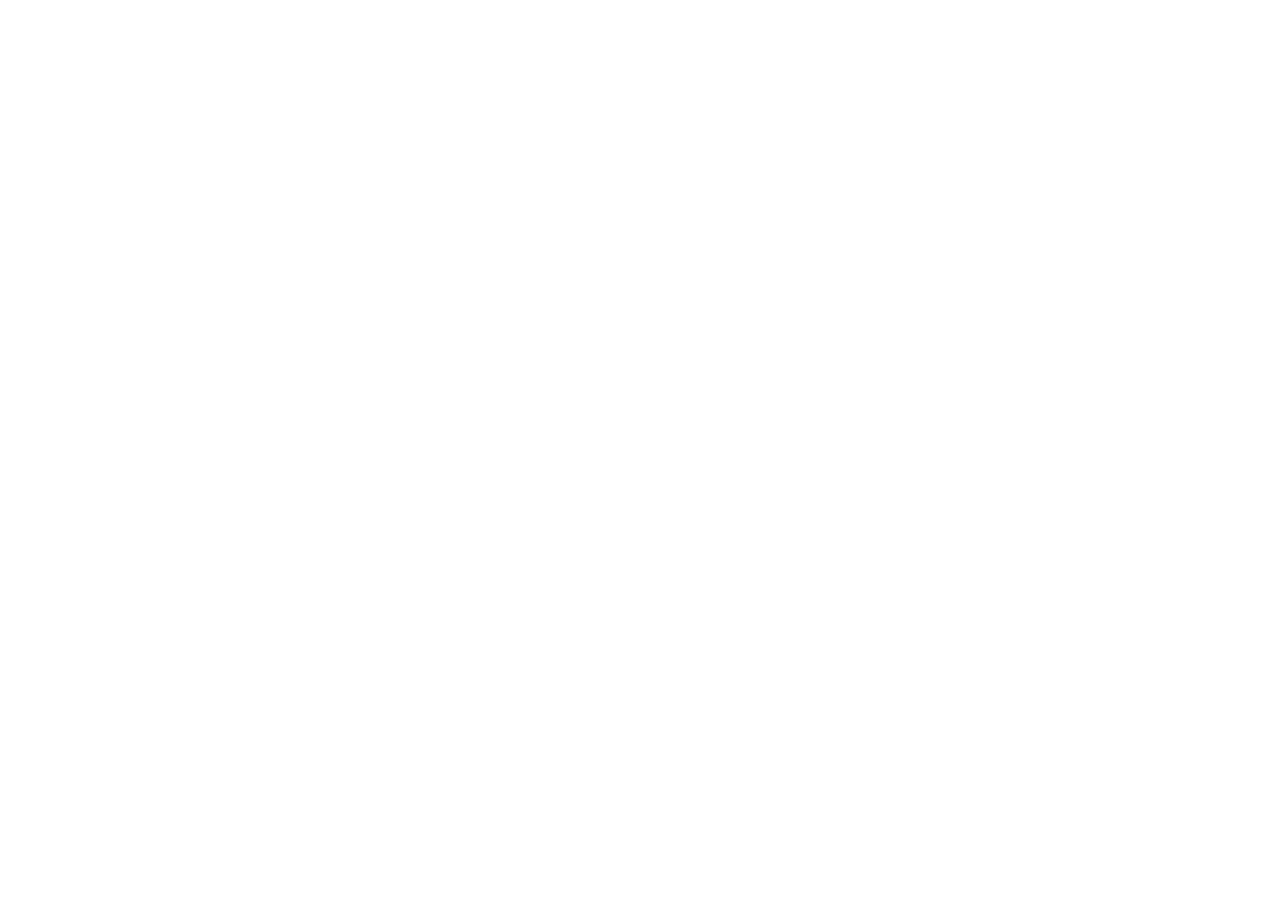
==== detail.html @ 213e9880 "a" ====
<!DOCTYPE html PUBLIC "-//W3C//DTD XHTML 1.0 Transitional//EN" "http://www.w3.org/TR/xhtml1/DTD/xhtml1-transitional.dtd">
<html xmlns="http://www.w3.org/1999/xhtml">
<head>
<meta http-equiv="Content-Type" content="text/html; charset=utf-8" />
<title>xxx公司</title>
<meta name="keywords" content="xxx公司" />
<meta name="description" content="xxx" />
<!-- <link rel="icon shortcuticon" type="image/png" href=""> -->
<link href="./css/css.css" rel="stylesheet" type="text/css" />
<script src="./js/jquery-1.8.3.min.js"></script>
<script src="./swiper.min.js"></script>
</head>
<body>
  <div class="head">
    <!-- header -->
    
    <!-- header -->
  </div>
  <script type="text/javascript">
    
  </script>
</body>
</html>
---- css/css.css ----
@charset "utf-8";
/* CSS Document */

body{ font-family:"Microsoft YaHei", Arial, sans-serif; font-size:14px; line-height:24px; color:#333; background:#fff; word-break:break-all;}
a{ text-decoration:none; color:#333;}
*{ list-style:none; margin:0; border:none; outline:none; padding:0;}
.fl{ float:left;}
.fr{ float:right;}
.ov{ overflow:hidden;}
img {width: 100%;}
.dis{ display:block !important;}
.dn{ display:none;}
.clear{ clear:both;}
div {box-sizing: border-box;}

.swiper-wrapper{ position:relative; width:100%; height:100%; z-index:1; display:-webkit-box; display:-moz-box; display:-ms-flexbox; display:-webkit-flex; display:flex; -webkit-transition-property:-webkit-transform; -moz-transition-property:-moz-transform; -o-transition-property:-o-transform; -ms-transition-property:-ms-transform; transition-property:transform; -webkit-box-sizing:content-box; -moz-box-sizing:content-box; box-sizing:content-box;}
.swiper-container-android .swiper-slide, .swiper-wrapper{ -webkit-transform:translate3d(0,0,0); -moz-transform:translate3d(0,0,0); -o-transform:translate(0,0); -ms-transform:translate3d(0,0,0); transform:translate3d(0,0,0);}
.swiper-slide{ display:-webkit-box; display:-ms-flexbox; display:-webkit-flex; display:flex; -webkit-box-pack:center; -ms-flex-pack:center; -webkit-justify-content:center; justify-content:center; -webkit-box-align:center; -ms-flex-align:center; -webkit-align-items:center; align-items:center; -webkit-flex-shrink:0; -ms-flex:0 0 auto; flex-shrink:0; width:100%; height:100%; position:relative;}
.swiper-slide a{width: 100%;display: block;}
.swiper-slide a img{width: 100%;}
.swiper-pagination{ -webkit-transition:.3s; -moz-transition:.3s; -o-transition:.3s; transition:.3s; -webkit-transform:translate3d(0,0,0); -ms-transform:translate3d(0,0,0); -o-transform:translate3d(0,0,0); transform:translate3d(0,0,0); z-index:10;}

/* 公共 */
.box { width: 100%; max-width: 1920px; min-width: 768px;background-color: #fff;padding: 0 0 0; box-sizing: border-box;}
.lwdth { width: calc(100% - 200px); }
.wdth { width: 200px;}

/* header */
.header {height: 80px; background-color: #fff;padding: 30px 20px 0; margin-bottom: 20px;}
.header > .header-l { width: 180px;}
.header > .header-l img{ width: 160px;}
.header > .header-r { width: calc(100% - 180px); height: 100%; border-bottom: 1px solid #ccc;}

/* banner */
.banner { width: calc(100% - 220px); margin-left: 200px;}

/* service */
.service { padding:0 20px 0 200px; margin-top: 20px;}
.service-t { font-size: 36px; font-weight: 600; border-bottom: 1px solid #ccc; padding: 10px 0 30px;}
.service-list {overflow: hidden;margin: 40px 0;position: relative;}
.service-list .service-img {width: 70%; display: inline-block;vertical-align: bottom;}
.service-list .title {width: 29%; display: inline-block; vertical-align: middle;vertical-align: bottom;}
.service-list .title span {display: block; font-weight: 600;font-size: 22px;}
.service-list .title a {font-size: 16px;color: #666;}
.service-list .title a:hover {color: red;text-decoration: underline;}
.service-list.service-left .title {text-align: right; margin-right: 1%;}
.service-list.service-left .service-img {text-align: right; width: 69%;}

/* footer */
.footer {width: calc(100% - 40px);margin: 0 auto; padding: 30px 0; border-top: 1px solid #000;}
.footer div{width: 180px;}

/* copy */
.copy {width: calc(100% - 40px);margin: 0 auto; padding: 30px 0 60px; border-top: 1px solid #000;}
.copy .fl {font-size: 15px;font-weight: 600;color: #333;}
.copy .fr {margin-left: 30px;}
.copy .fr span{display: block;line-height: 20px;}
.copy .fr span:nth-child(1){color: #666;}
.copy .fr span:nth-child(2){color: #333;font-weight: 600;font-size: 14px;}
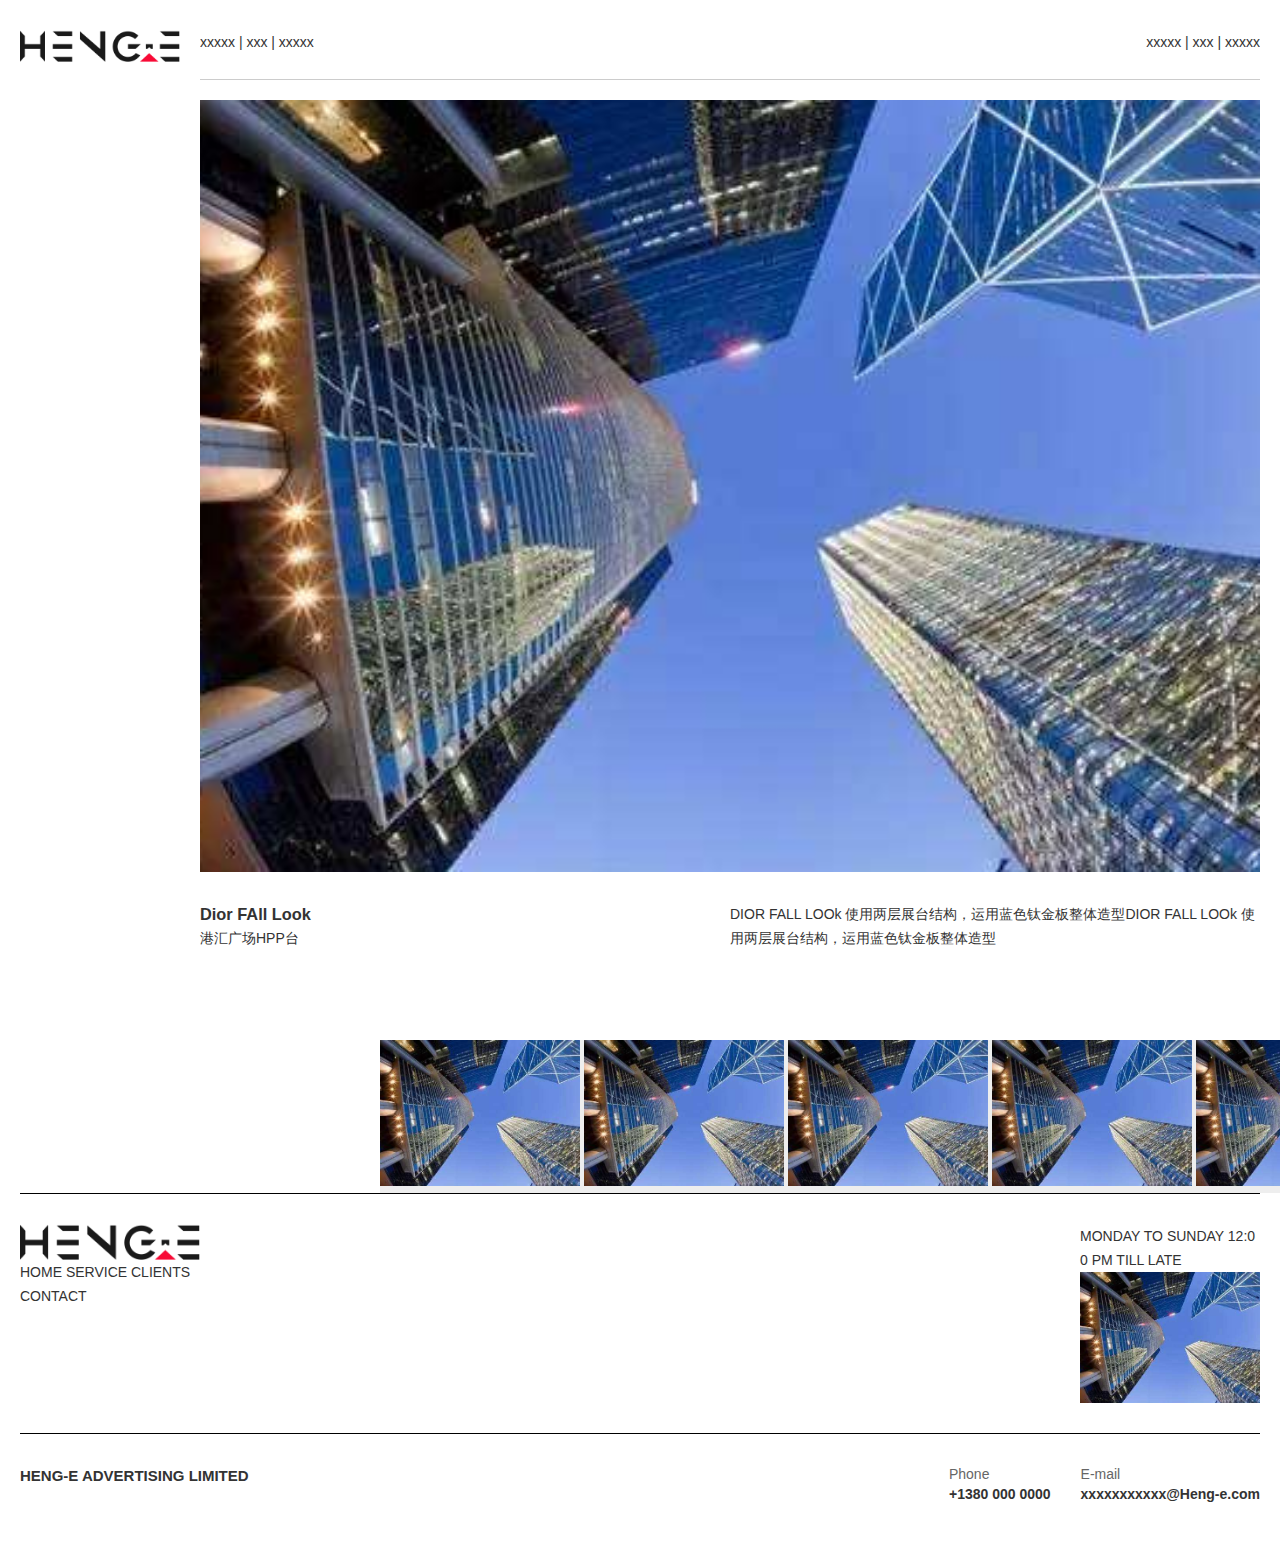
==== commit 4a77f331: "a" ====
--- a/detail.html
+++ b/detail.html
@@ -8,14 +8,92 @@
 <!-- <link rel="icon shortcuticon" type="image/png" href=""> -->
 <link href="./css/css.css" rel="stylesheet" type="text/css" />
 <script src="./js/jquery-1.8.3.min.js"></script>
-<script src="./swiper.min.js"></script>
+<script src="./js/swiper.min.js"></script>
 </head>
 <body>
-  <div class="head">
+  <div class="box">
+    <a id="home"></a>
     <!-- header -->
-    
+    <div class="header ov">
+      <div class="header-l fl">
+        <img src="./image/logo.png" alt="">
+      </div>
+      <div class="header-r fr ov">
+        <div class="fl">xxxxx | xxx | xxxxx</div>
+        <div class="fr">
+          <span></span>
+          <span></span>
+        </div>
+        <div class="fr">xxxxx | xxx | xxxxx</div>
+      </div>
+    </div>
     <!-- header -->
+    <div class="main-i">
+      <img src="./image/demo.png" />
+    </div>
+    <!-- detail -->
+    <div class="detail ov">
+      <div class="detail-l">
+        <h3>Dior FAll Look</h3>
+        <p>港汇广场HPP台</p>
+      </div>
+      <div class="detail-r">
+        DIOR FALL LOOk 使用两层展台结构，运用蓝色钛金板整体造型DIOR FALL LOOk 使用两层展台结构，运用蓝色钛金板整体造型
+      </div>
+    </div>
+    <!-- detail -->
+    <!-- detail-img -->
+    <div class="list-img">
+      <div class="img-operate fl"></div>
+      <div class="img-list fr">
+        <div>
+          <div><img src="./image/demo.png" /></div>
+          <div><img src="./image/demo.png" /></div>
+          <div><img src="./image/demo.png" /></div>
+          <div><img src="./image/demo.png" /></div>
+          <div><img src="./image/demo.png" /></div>
+        </div>
+      </div>
+    </div>
+    <!-- detail-img -->
+    <!-- footer -->
+    <div class="footer ov">
+      <div class="fl">
+        <img src="./image/logo.png" alt="">
+        <a href="#home">HOME</a>
+        <a href="#service">SERVICE</a>
+        <a href="#client">CLIENTS</a>
+        <a href="#contact">CONTACT</a>
+      </div>
+      <div class="fr">
+        <div>
+          <span>MONDAY</span>
+          <span>TO SUNDAY</span>
+          <span>12:00 PM</span>
+          <span>TILL LATE</span>
+        </div>
+        <div>
+          <img src="./image/demo.png" alt="">
+        </div>
+      </div>
+    </div>
+    <!-- footer -->
+    <a id="contact"></a>
+    <!-- footer -->
+    <div class="copy ov">
+      <div class="fl">HENG-E ADVERTISING LIMITED</div>
+      <div class="fr">
+        <span>E-mail</span>
+        <span>xxxxxxxxxxx@Heng-e.com</span>
+      </div>
+      <div class="fr">
+        <span>Phone</span>
+        <span>+1380 000 0000</span>
+      </div>
+    </div>
+    <!-- footer -->
   </div>
+  
   <script type="text/javascript">
     
   </script>
--- a/css/css.css
+++ b/css/css.css
@@ -56,4 +56,26 @@
 .copy .fr {margin-left: 30px;}
 .copy .fr span{display: block;line-height: 20px;}
 .copy .fr span:nth-child(1){color: #666;}
-.copy .fr span:nth-child(2){color: #333;font-weight: 600;font-size: 14px;}+.copy .fr span:nth-child(2){color: #333;font-weight: 600;font-size: 14px;}
+
+/* 主图 */
+.main-i {width: calc(100% - 180px);margin-left: 180px; padding: 0 20px 0}
+
+/* service-list */
+.date {width: calc(100% - 40px);margin: 0 auto; padding: 30px 0 60px 180px;}
+.date-t { font-size: 16px; font-weight: 600;margin-bottom: 20px; border-bottom: 1px solid #ccc; padding: 10px 0 10px;}
+.date-list {width: 60%;margin-left: 40%; display: flex;flex-wrap: wrap;justify-content: space-between;;}
+.date-list > div {width: 30%;margin-bottom: 20px}
+.date-list > div img {width: 100%;}
+
+/* detail */
+.detail {width: calc(100% - 40px);margin: 0 auto; padding: 30px 0 60px 180px;}
+.detail-l {width: 50%;float: left;}
+.detail-r {width: 50%;float: right;}
+
+/* list-img" */
+.list-img {width: calc(100% - 20px);margin: 0 0 0 20px; padding: 30px 0 60px 180px;}
+.img-list {width: calc(100% - 180px);background-color: #eee;overflow: scroll;}
+.img-list div {width: 2000px;}
+.img-list > div > div {width: 200px; display: inline-block;}
+.img-list > div > div:not(1) {margin-left: 2%;}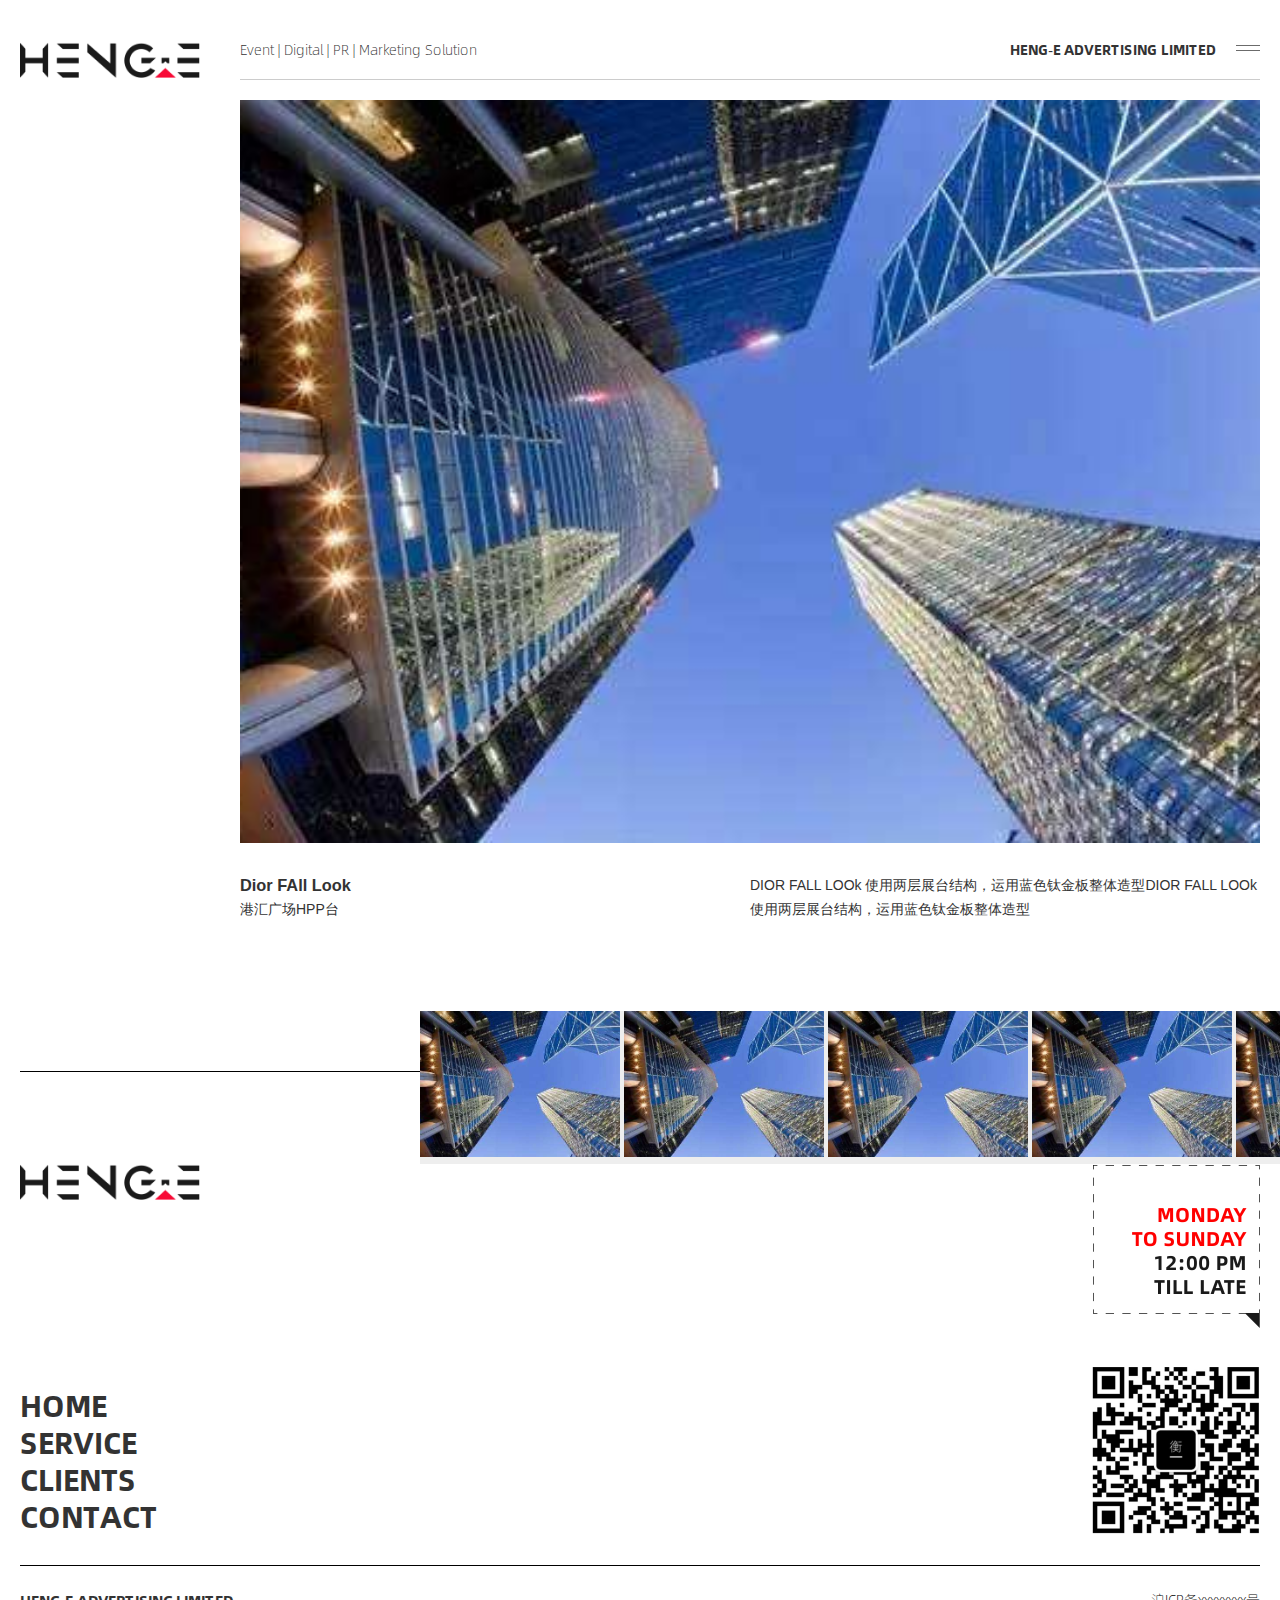
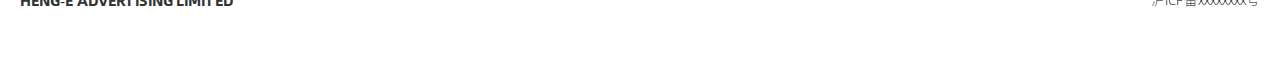
==== commit e1cd7257: "a" ====
--- a/detail.html
+++ b/detail.html
@@ -2,10 +2,11 @@
 <html xmlns="http://www.w3.org/1999/xhtml">
 <head>
 <meta http-equiv="Content-Type" content="text/html; charset=utf-8" />
-<title>xxx公司</title>
+<title>衡邑</title>
 <meta name="keywords" content="xxx公司" />
 <meta name="description" content="xxx" />
-<!-- <link rel="icon shortcuticon" type="image/png" href=""> -->
+<link rel="icon shortcuticon" type="image/png" href="./favicon.ico">
+<link href="./css/font.css" rel="stylesheet" type="text/css" />
 <link href="./css/css.css" rel="stylesheet" type="text/css" />
 <script src="./js/jquery-1.8.3.min.js"></script>
 <script src="./js/swiper.min.js"></script>
@@ -14,17 +15,17 @@
   <div class="box">
     <a id="home"></a>
     <!-- header -->
-    <div class="header ov">
+    <div class="header clear">
       <div class="header-l fl">
         <img src="./image/logo.png" alt="">
       </div>
       <div class="header-r fr ov">
-        <div class="fl">xxxxx | xxx | xxxxx</div>
-        <div class="fr">
+        <div class="fl">Event | Digital | PR | Marketing Solution</div>
+        <div class="fr line">
           <span></span>
           <span></span>
         </div>
-        <div class="fr">xxxxx | xxx | xxxxx</div>
+        <div class="fr">HENG-E ADVERTISING LIMITED</div>
       </div>
     </div>
     <!-- header -->
@@ -57,41 +58,33 @@
     </div>
     <!-- detail-img -->
     <!-- footer -->
-    <div class="footer ov">
-      <div class="fl">
-        <img src="./image/logo.png" alt="">
-        <a href="#home">HOME</a>
-        <a href="#service">SERVICE</a>
-        <a href="#client">CLIENTS</a>
-        <a href="#contact">CONTACT</a>
+    <div class="footer">
+      <div class="ov">
+        <div class="fl"><img src="./image/logo.png" alt=""></div>
+        <div class="fr"><img src="./image/time.png" alt=""></div>
       </div>
-      <div class="fr">
-        <div>
-          <span>MONDAY</span>
-          <span>TO SUNDAY</span>
-          <span>12:00 PM</span>
-          <span>TILL LATE</span>
+      <div class="ov">
+        <div class="fl">
+          <a href="#home">HOME</a>
+          <a href="#service">SERVICE</a>
+          <a href="#client">CLIENTS</a>
+          <a href="#contact">CONTACT</a>
         </div>
-        <div>
-          <img src="./image/demo.png" alt="">
+        <div class="fr">
+          <img src="./image/qrcode.png" alt="">
         </div>
       </div>
     </div>
     <!-- footer -->
     <a id="contact"></a>
-    <!-- footer -->
+    <!-- copy -->
     <div class="copy ov">
       <div class="fl">HENG-E ADVERTISING LIMITED</div>
       <div class="fr">
-        <span>E-mail</span>
-        <span>xxxxxxxxxxx@Heng-e.com</span>
-      </div>
-      <div class="fr">
-        <span>Phone</span>
-        <span>+1380 000 0000</span>
+        <a href="#">沪ICP备xxxxxxxx号</a>
       </div>
     </div>
-    <!-- footer -->
+    <!-- copy -->
   </div>
   
   <script type="text/javascript">
--- a/css/font.css
+++ b/css/font.css
@@ -0,0 +1,54 @@
+
+@font-face {
+  font-family: 'ali-Light';
+  font-display: swap;
+  src: url('../font/Light/webfont.eot'); /* IE9 */
+  src: url('../font/Light/webfont.eot?#iefix') format('embedded-opentype'), /* IE6-IE8 */
+  url('../font/Light/webfont.woff2') format('woff2'),
+  url('../font/Light/webfont.woff') format('woff'), /* chrome、firefox */
+  url('../font/Light/webfont.ttf') format('truetype'), /* chrome、firefox、opera、Safari, Android, iOS 4.2+*/
+  url('../font/Light/webfont.svg#webfont') format('svg'); /* iOS 4.1- */
+}
+
+@font-face {
+  font-family: 'ali-Heavy';
+  font-display: swap;
+  src: url('../font/Heavy/webfont.eot'); /* IE9 */
+  src: url('../font/Heavy/webfont.eot?#iefix') format('embedded-opentype'), /* IE6-IE8 */
+  url('../font/Heavy/webfont.woff2') format('woff2'),
+  url('../font/Heavy/webfont.woff') format('woff'), /* chrome、firefox */
+  url('../font/Heavy/webfont.ttf') format('truetype'), /* chrome、firefox、opera、Safari, Android, iOS 4.2+*/
+  url('../font/Heavy/webfont.svg#webfont') format('svg'); /* iOS 4.1- */
+}
+@font-face {
+  font-family: 'ali-Medium';
+  font-display: swap;
+  src: url('../font/Medium/webfont.eot'); /* IE9 */
+  src: url('../font/Medium/webfont.eot?#iefix') format('embedded-opentype'), /* IE6-IE8 */
+  url('../font/Medium/webfont.woff2') format('woff2'),
+  url('../font/Medium/webfont.woff') format('woff'), /* chrome、firefox */
+  url('../font/Medium/webfont.ttf') format('truetype'), /* chrome、firefox、opera、Safari, Android, iOS 4.2+*/
+  url('../font/Medium/webfont.svg#webfont') format('svg'); /* iOS 4.1- */
+}
+@font-face {
+  font-family: 'ali-Bold';
+  font-display: swap;
+  src: url('../font/Bold/webfont.eot'); /* IE9 */
+  src: url('../font/Bold/webfont.eot'); /* IE9 */
+  src: url('../font/Bold/webfont.eot?#iefix') format('embedded-opentype'), /* IE6-IE8 */
+  url('../font/Bold/webfont.woff2') format('woff2'),
+  url('../font/Bold/webfont.woff') format('woff'), /* chrome、firefox */
+  url('../font/Bold/webfont.ttf') format('truetype'), /* chrome、firefox、opera、Safari, Android, iOS 4.2+*/
+  url('../font/Bold/webfont.svg#webfont') format('svg'); /* iOS 4.1- */
+}
+@font-face {
+  font-family: 'ali-Regular';
+  font-display: swap;
+  src: url('../font/Regular/webfont.eot'); /* IE9 */
+  src: url('../font/Regular/webfont.eot?#iefix') format('embedded-opentype'), /* IE6-IE8 */
+  url('../font/Regular/webfont.woff2') format('woff2'),
+  url('../font/Regular/webfont.woff') format('woff'), /* chrome、firefox */
+  url('../font/Regular/webfont.ttf') format('truetype'), /* chrome、firefox、opera、Safari, Android, iOS 4.2+*/
+  url('../font/Regular/webfont.svg#webfont') format('svg'); /* iOS 4.1- */
+}
+
--- a/css/css.css
+++ b/css/css.css
@@ -12,6 +12,7 @@
 .dn{ display:none;}
 .clear{ clear:both;}
 div {box-sizing: border-box;}
+.mt38{margin-top: 38px !important;;}
 
 .swiper-wrapper{ position:relative; width:100%; height:100%; z-index:1; display:-webkit-box; display:-moz-box; display:-ms-flexbox; display:-webkit-flex; display:flex; -webkit-transition-property:-webkit-transform; -moz-transition-property:-moz-transform; -o-transition-property:-o-transform; -ms-transition-property:-ms-transform; transition-property:transform; -webkit-box-sizing:content-box; -moz-box-sizing:content-box; box-sizing:content-box;}
 .swiper-container-android .swiper-slide, .swiper-wrapper{ -webkit-transform:translate3d(0,0,0); -moz-transform:translate3d(0,0,0); -o-transform:translate(0,0); -ms-transform:translate3d(0,0,0); transform:translate3d(0,0,0);}
@@ -26,55 +27,64 @@
 .wdth { width: 200px;}
 
 /* header */
-.header {height: 80px; background-color: #fff;padding: 30px 20px 0; margin-bottom: 20px;}
-.header > .header-l { width: 180px;}
-.header > .header-l img{ width: 160px;}
-.header > .header-r { width: calc(100% - 180px); height: 100%; border-bottom: 1px solid #ccc;}
-
+.header {height: 80px; background-color: #fff;padding: 38px 20px 0; margin-bottom: 20px;}
+.header > .header-l { width: 220px;margin-top: 4px;}
+.header > .header-l img{ width: 180px;}
+.header > .header-r { width: calc(100% - 220px); height: 100%; border-bottom: 1px solid #ccc;}
+.header > .header-r .fl {font-family: 'ali-Light';}
+.header > .header-r .fr {font-family: 'ali-Bold';}
+.header > .header-r .line {margin-top: 7px;margin-left: 20px;}
+.header > .header-r .line span{display: block;width: 24px; height: 1px;background-color: #6B6B6B;margin-bottom: 4px;}
 /* banner */
-.banner { width: calc(100% - 220px); margin-left: 200px;}
+.banner { width: calc(100% - 260px); margin-left: 240px;margin-bottom: 40px;}
 
 /* service */
-.service { padding:0 20px 0 200px; margin-top: 20px;}
-.service-t { font-size: 36px; font-weight: 600; border-bottom: 1px solid #ccc; padding: 10px 0 30px;}
-.service-list {overflow: hidden;margin: 40px 0;position: relative;}
-.service-list .service-img {width: 70%; display: inline-block;vertical-align: bottom;}
-.service-list .title {width: 29%; display: inline-block; vertical-align: middle;vertical-align: bottom;}
-.service-list .title span {display: block; font-weight: 600;font-size: 22px;}
-.service-list .title a {font-size: 16px;color: #666;}
-.service-list .title a:hover {color: red;text-decoration: underline;}
+.service { padding:0 20px 0 240px; margin-top: 20px;}
+.service-t { font-size: 36px; font-family: 'ali-Bold';border-bottom: 1px solid #ccc; padding: 10px 0 30px;}
+.service-list {overflow: hidden;margin: 90px 0;position: relative;}
+.service-list .service-img {width: 66%; display: inline-block;vertical-align: bottom;}
+.service-list .title {width: 33%;padding-left: 5%; display:  inline-block; vertical-align: middle;vertical-align: bottom;}
+.service-list .title.pr5 {padding-right: 5%;}
+.service-list .title.mb20 {margin-bottom: 30px;padding-right: 5%;}
+.service-list .title span {display: block; font-family: 'ali-Bold';font-size: 22px;}
+.service-list .title a {font-size: 16px;font-family: 'ali-Regular';text-decoration: underline;color: #9D9E9D;}
+.service-list .title a:hover {color: #FF3308;font-family: 'ali-Bold';}
 .service-list.service-left .title {text-align: right; margin-right: 1%;}
-.service-list.service-left .service-img {text-align: right; width: 69%;}
+.service-list.service-left .service-img {text-align: right; width: 65%;}
 
 /* footer */
 .footer {width: calc(100% - 40px);margin: 0 auto; padding: 30px 0; border-top: 1px solid #000;}
-.footer div{width: 180px;}
+.footer > div{width: 100%;}
+.footer a{display: block;font-size: 30px;font-family: 'ali-Bold';height: 36px;line-height: 36px;margin-bottom: 1px;}
+.footer > div .fl a:first-child {margin-top: 20px;}
+.footer > div:first-child{margin-bottom: 39px;}
+.footer > div .fl{width: 180px;}
+.footer > div .fr{width: 168px;}
 
 /* copy */
-.copy {width: calc(100% - 40px);margin: 0 auto; padding: 30px 0 60px; border-top: 1px solid #000;}
-.copy .fl {font-size: 15px;font-weight: 600;color: #333;}
-.copy .fr {margin-left: 30px;}
+.copy {width: calc(100% - 40px);margin: 0 auto; padding: 22px 0 60px; border-top: 1px solid #000;}
+.copy .fl {font-size: 15px;font-family: 'ali-Bold';}
+.copy .fr {margin-left: 30px;text-align: right;font-family: 'ali-Light';}
 .copy .fr span{display: block;line-height: 20px;}
-.copy .fr span:nth-child(1){color: #666;}
-.copy .fr span:nth-child(2){color: #333;font-weight: 600;font-size: 14px;}
+.copy .fr a{color: #000;}
 
 /* 主图 */
-.main-i {width: calc(100% - 180px);margin-left: 180px; padding: 0 20px 0}
+.main-i {width: calc(100% - 220px);margin-left: 220px; padding: 0 20px 0}
 
 /* service-list */
-.date {width: calc(100% - 40px);margin: 0 auto; padding: 30px 0 60px 180px;}
+.date {width: calc(100% - 40px);margin: 0 auto; padding: 30px 0 60px 220px;}
 .date-t { font-size: 16px; font-weight: 600;margin-bottom: 20px; border-bottom: 1px solid #ccc; padding: 10px 0 10px;}
 .date-list {width: 60%;margin-left: 40%; display: flex;flex-wrap: wrap;justify-content: space-between;;}
 .date-list > div {width: 30%;margin-bottom: 20px}
 .date-list > div img {width: 100%;}
 
 /* detail */
-.detail {width: calc(100% - 40px);margin: 0 auto; padding: 30px 0 60px 180px;}
+.detail {width: calc(100% - 40px);margin: 0 auto; padding: 30px 0 60px 220px;}
 .detail-l {width: 50%;float: left;}
 .detail-r {width: 50%;float: right;}
 
 /* list-img" */
-.list-img {width: calc(100% - 20px);margin: 0 0 0 20px; padding: 30px 0 60px 180px;}
+.list-img {width: calc(100% - 20px);margin: 0 0 0 20px; padding: 30px 0 60px 220px;}
 .img-list {width: calc(100% - 180px);background-color: #eee;overflow: scroll;}
 .img-list div {width: 2000px;}
 .img-list > div > div {width: 200px; display: inline-block;}
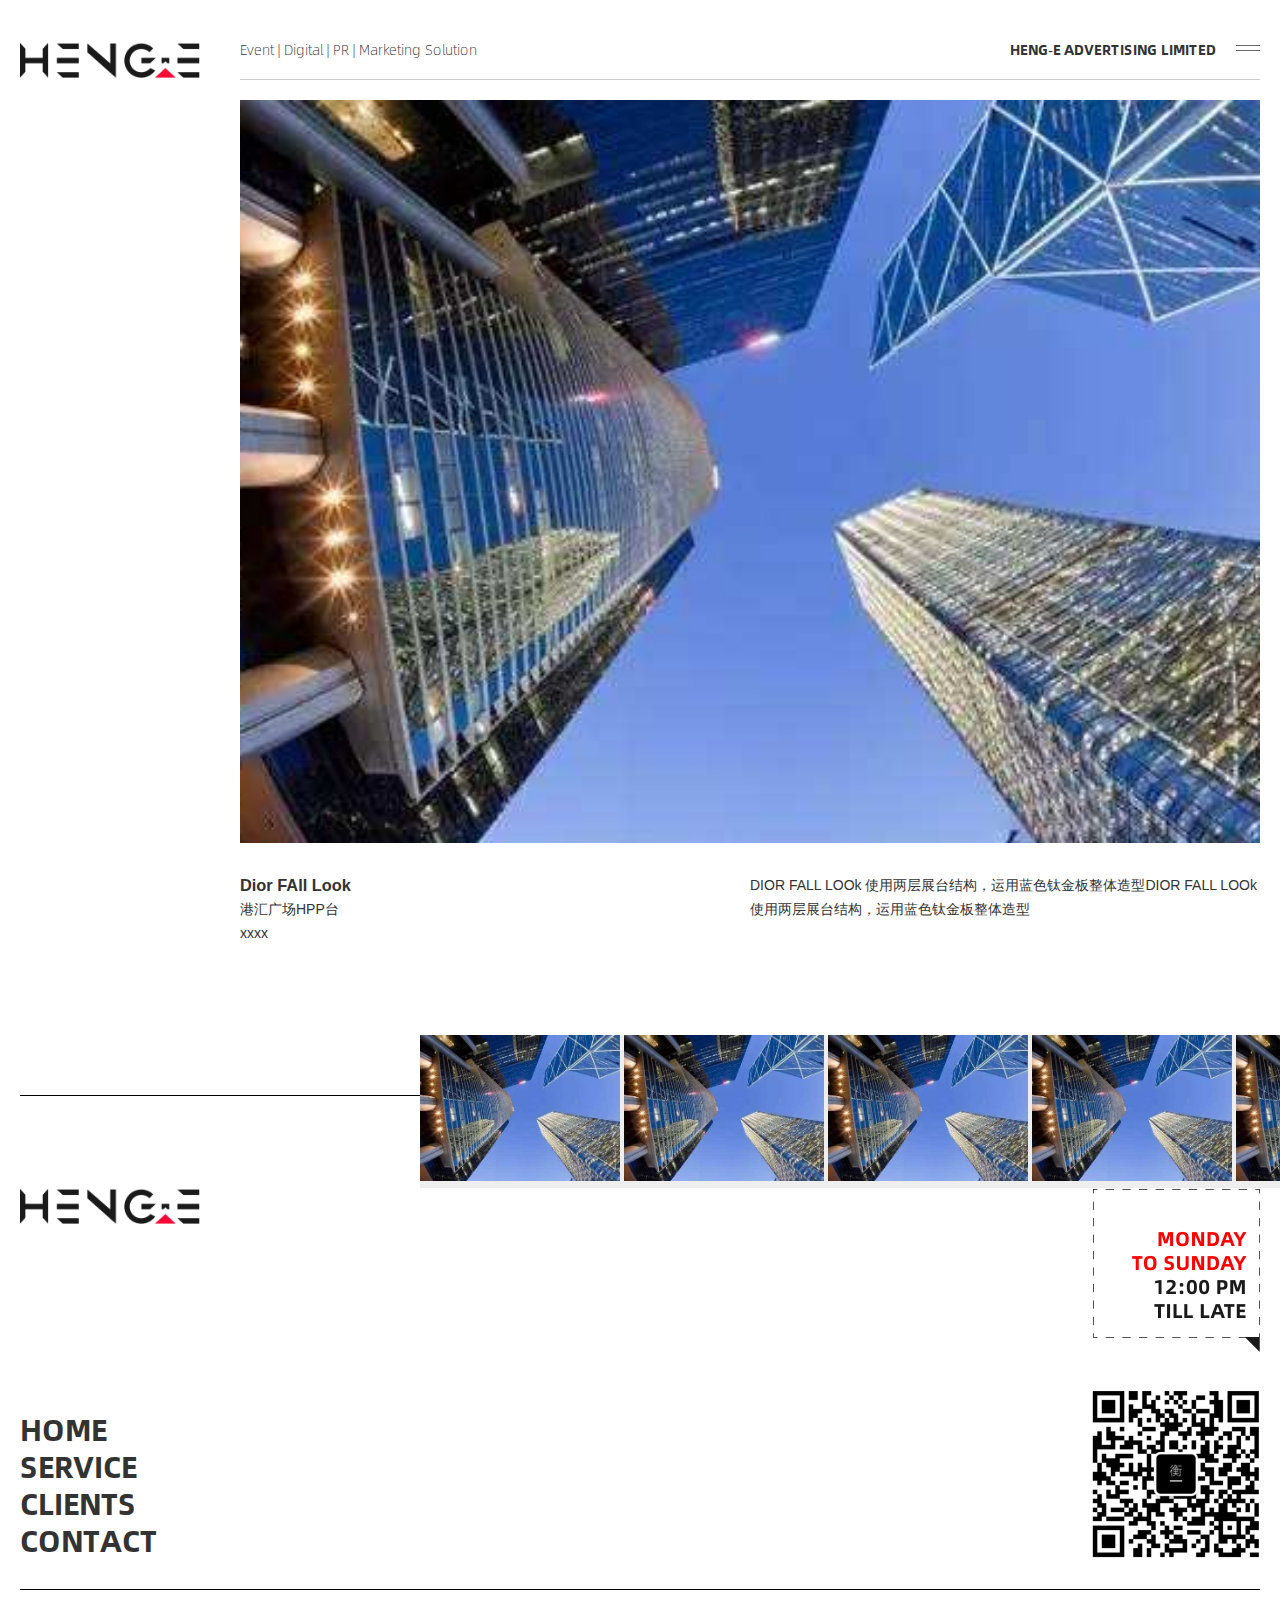
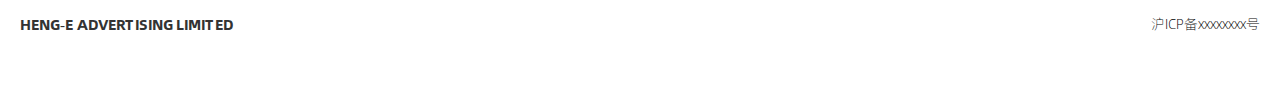
==== commit 017f9c10: "a" ====
--- a/detail.html
+++ b/detail.html
@@ -2,9 +2,9 @@
 <html xmlns="http://www.w3.org/1999/xhtml">
 <head>
 <meta http-equiv="Content-Type" content="text/html; charset=utf-8" />
-<title>衡邑</title>
-<meta name="keywords" content="xxx公司" />
-<meta name="description" content="xxx" />
+<title>上海衡邑市场营销有限公司</title>
+<meta name="keywords" content="上海衡邑市场营销有限公司" />
+<meta name="description" content="衡邑市场营销是一家专注于线下场景的服务公司，通过创意策划，各类设计以及创意构思，为高要求客户提供线下流量获取和转化的综合服务，具体包括快闪店，专卖店，各类交互性活动，装置等从创意构思，设计规划，落地执行，数据回流的闭环服务，帮助品牌提升品牌形象的同时，扩大自身私域流量池，获得更多发展机会。" />
 <link rel="icon shortcuticon" type="image/png" href="./favicon.ico">
 <link href="./css/font.css" rel="stylesheet" type="text/css" />
 <link href="./css/css.css" rel="stylesheet" type="text/css" />
@@ -37,6 +37,7 @@
       <div class="detail-l">
         <h3>Dior FAll Look</h3>
         <p>港汇广场HPP台</p>
+        <p>xxxx</p>
       </div>
       <div class="detail-r">
         DIOR FALL LOOk 使用两层展台结构，运用蓝色钛金板整体造型DIOR FALL LOOk 使用两层展台结构，运用蓝色钛金板整体造型
@@ -87,8 +88,6 @@
     <!-- copy -->
   </div>
   
-  <script type="text/javascript">
-    
-  </script>
+  <script src="./js/detail.js"></script>
 </body>
 </html>--- a/css/css.css
+++ b/css/css.css
@@ -20,7 +20,9 @@
 .swiper-slide a{width: 100%;display: block;}
 .swiper-slide a img{width: 100%;}
 .swiper-pagination{ -webkit-transition:.3s; -moz-transition:.3s; -o-transition:.3s; transition:.3s; -webkit-transform:translate3d(0,0,0); -ms-transform:translate3d(0,0,0); -o-transform:translate3d(0,0,0); transform:translate3d(0,0,0); z-index:10;}
-
+.swiper-pagination-bullet {width: 12px;display:inline-block;height: 12px;border:1px solid #6B6B6B;margin-left: 11px; border-radius: 50%; z-index: 999;}
+.swiper-pagination-bullet.swiper-pagination-bullet-active {background-color: #6B6B6B;}
+.swiper-pagination {width:200px; text-align:right;position: absolute;right: 13px;bottom: 6px;}
 /* 公共 */
 .box { width: 100%; max-width: 1920px; min-width: 768px;background-color: #fff;padding: 0 0 0; box-sizing: border-box;}
 .lwdth { width: calc(100% - 200px); }
@@ -36,7 +38,7 @@
 .header > .header-r .line {margin-top: 7px;margin-left: 20px;}
 .header > .header-r .line span{display: block;width: 24px; height: 1px;background-color: #6B6B6B;margin-bottom: 4px;}
 /* banner */
-.banner { width: calc(100% - 260px); margin-left: 240px;margin-bottom: 40px;}
+.banner { width: calc(100% - 260px); margin-left: 240px;margin-bottom: 40px;position: relative;}
 
 /* service */
 .service { padding:0 20px 0 240px; margin-top: 20px;}
@@ -73,11 +75,12 @@
 
 /* service-list */
 .date {width: calc(100% - 40px);margin: 0 auto; padding: 30px 0 60px 220px;}
-.date-t { font-size: 16px; font-weight: 600;margin-bottom: 20px; border-bottom: 1px solid #ccc; padding: 10px 0 10px;}
-.date-list {width: 60%;margin-left: 40%; display: flex;flex-wrap: wrap;justify-content: space-between;;}
-.date-list > div {width: 30%;margin-bottom: 20px}
+.date2 {padding: 20px 0 30px 220px;}
+.date-t { font-size: 16px;font-family: 'ali-Medium';color: #6B6B6B; font-weight: 600;margin-bottom: 20px; border-bottom: 1px solid #ccc; padding: 10px 0 10px;}
+.date-list {width: 60%;margin-left: 40%; }
+.date-list > div {width: 30%;margin-bottom: 20px;float: left;margin-left: 3.33%;}
 .date-list > div img {width: 100%;}
-
+.dataList{margin: 30px 0;}
 /* detail */
 .detail {width: calc(100% - 40px);margin: 0 auto; padding: 30px 0 60px 220px;}
 .detail-l {width: 50%;float: left;}
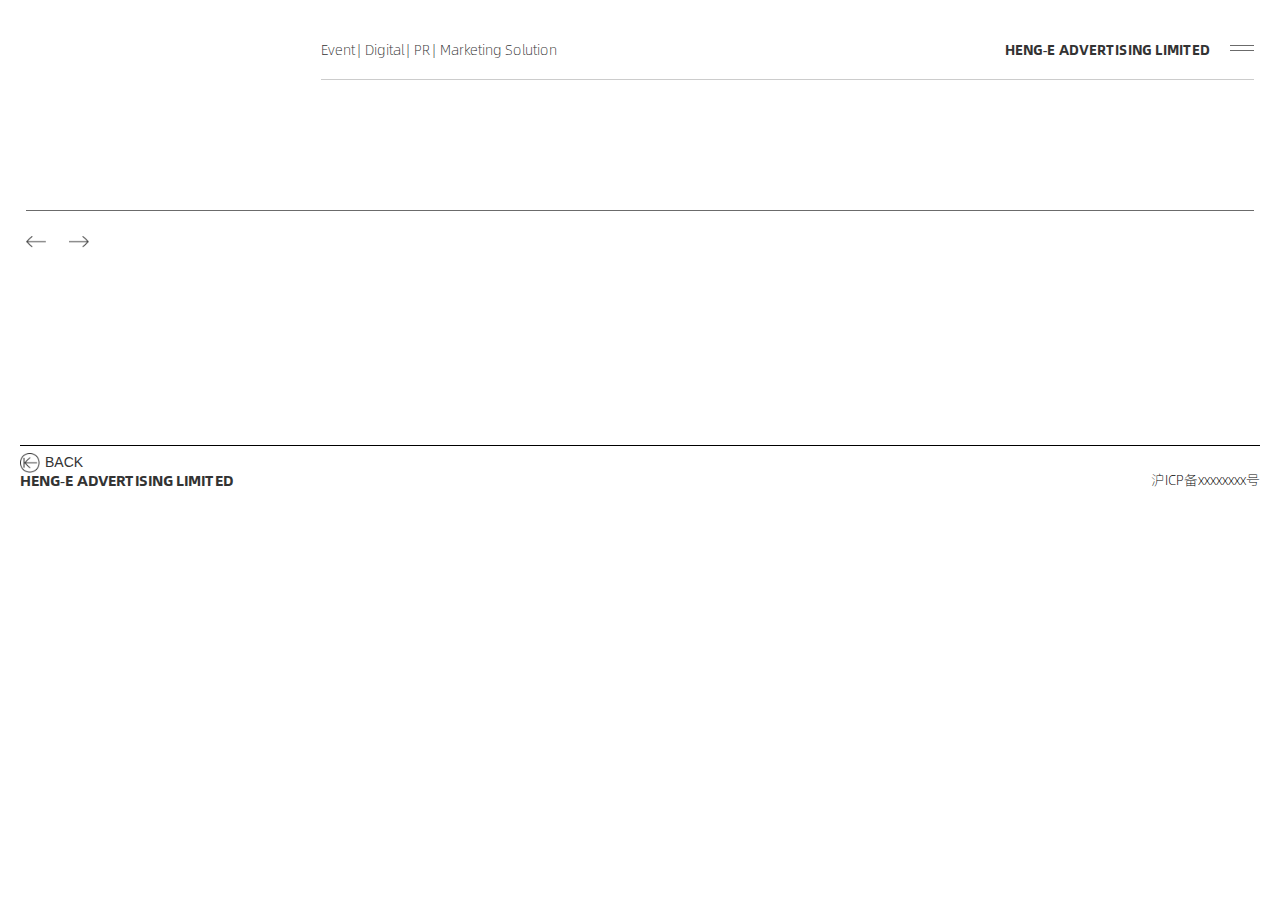
==== commit c31e945a: "a" ====
--- a/detail.html
+++ b/detail.html
@@ -10,6 +10,9 @@
 <link href="./css/css.css" rel="stylesheet" type="text/css" />
 <script src="./js/jquery-1.8.3.min.js"></script>
 <script src="./js/swiper.min.js"></script>
+<style>
+  
+</style>
 </head>
 <body>
   <div class="box">
@@ -28,55 +31,45 @@
         <div class="fr">HENG-E ADVERTISING LIMITED</div>
       </div>
     </div>
-    <!-- header -->
-    <div class="main-i">
-      <img src="./image/demo.png" />
-    </div>
-    <!-- detail -->
-    <div class="detail ov">
-      <div class="detail-l">
-        <h3>Dior FAll Look</h3>
-        <p>港汇广场HPP台</p>
-        <p>xxxx</p>
-      </div>
-      <div class="detail-r">
-        DIOR FALL LOOk 使用两层展台结构，运用蓝色钛金板整体造型DIOR FALL LOOk 使用两层展台结构，运用蓝色钛金板整体造型
+    <div class="lbox ov">
+      <div class="detail-date fl" id="detailDate"></div>
+      <!-- header -->
+      <div class="detail-main-i fr">
+        <img id="pcHeadImg" src="" />
       </div>
     </div>
-    <!-- detail -->
+    <div class="lbox">
+      <!-- detail -->
+      <div class="detail ov">
+        <div class="detail-l">
+          <h3 id="pcName1"></h3>
+          <p id="pcName2"></p>
+          <p id="pcName3"></p>
+        </div>
+        <div class="detail-r" id="pcDesc">
+        </div>
+      </div>
+      <!-- detail -->
+    </div>
+    <div class="detail-arrow">
+      <img onclick="changeLeft(1)" src="./image/arrow-l.png" />
+      <img onclick="changeLeft(-1)" src="./image/arrow-r.png" />
+    </div>
     <!-- detail-img -->
-    <div class="list-img">
-      <div class="img-operate fl"></div>
-      <div class="img-list fr">
-        <div>
-          <div><img src="./image/demo.png" /></div>
-          <div><img src="./image/demo.png" /></div>
-          <div><img src="./image/demo.png" /></div>
-          <div><img src="./image/demo.png" /></div>
-          <div><img src="./image/demo.png" /></div>
+    <div class="lbox">
+      <div class="img-box main-i" id="bw">
+        <div class="img-list-scroll" id="iw">
+          <div><img src="./image/demo.png" alt=""></div>
+          <div><img src="./image/demo.png" alt=""></div>
+          <div><img src="./image/demo.png" alt=""></div>
+          <div><img src="./image/demo.png" alt=""></div>
+          <div><img src="./image/demo.png" alt=""></div>
+          <div><img src="./image/demo.png" alt=""></div>
+          <div><img src="./image/demo.png" alt=""></div>
         </div>
       </div>
     </div>
     <!-- detail-img -->
-    <!-- footer -->
-    <div class="footer">
-      <div class="ov">
-        <div class="fl"><img src="./image/logo.png" alt=""></div>
-        <div class="fr"><img src="./image/time.png" alt=""></div>
-      </div>
-      <div class="ov">
-        <div class="fl">
-          <a href="#home">HOME</a>
-          <a href="#service">SERVICE</a>
-          <a href="#client">CLIENTS</a>
-          <a href="#contact">CONTACT</a>
-        </div>
-        <div class="fr">
-          <img src="./image/qrcode.png" alt="">
-        </div>
-      </div>
-    </div>
-    <!-- footer -->
     <a id="contact"></a>
     <!-- copy -->
     <div class="copy ov">
@@ -86,6 +79,7 @@
       </div>
     </div>
     <!-- copy -->
+    <div class="fixed-back" onclick="history.go(-1)"><img src="./image/back.png" alt="">BACK</div>
   </div>
   
   <script src="./js/detail.js"></script>
--- a/css/css.css
+++ b/css/css.css
@@ -27,21 +27,22 @@
 .box { width: 100%; max-width: 1920px; min-width: 768px;background-color: #fff;padding: 0 0 0; box-sizing: border-box;}
 .lwdth { width: calc(100% - 200px); }
 .wdth { width: 200px;}
+.lbox {padding: 0 2% 0;}
 
 /* header */
-.header {height: 80px; background-color: #fff;padding: 38px 20px 0; margin-bottom: 20px;}
-.header > .header-l { width: 220px;margin-top: 4px;}
+.header {height: 80px; background-color: #fff;padding: 38px 2% 0; margin-bottom: 20px;}
+.header > .header-l { width: 24%;margin-top: 4px;}
 .header > .header-l img{ width: 180px;}
-.header > .header-r { width: calc(100% - 220px); height: 100%; border-bottom: 1px solid #ccc;}
+.header > .header-r { width: calc(100% - 24%); height: 100%; border-bottom: 1px solid #ccc;}
 .header > .header-r .fl {font-family: 'ali-Light';}
 .header > .header-r .fr {font-family: 'ali-Bold';}
 .header > .header-r .line {margin-top: 7px;margin-left: 20px;}
 .header > .header-r .line span{display: block;width: 24px; height: 1px;background-color: #6B6B6B;margin-bottom: 4px;}
 /* banner */
-.banner { width: calc(100% - 260px); margin-left: 240px;margin-bottom: 40px;position: relative;}
+.banner { width: calc(100% - 24%); margin-left: 24%;margin-bottom: 40px;position: relative;}
 
 /* service */
-.service { padding:0 20px 0 240px; margin-top: 20px;}
+.service { padding:0 0 0 24%; margin-top: 20px;}
 .service-t { font-size: 36px; font-family: 'ali-Bold';border-bottom: 1px solid #ccc; padding: 10px 0 30px;}
 .service-list {overflow: hidden;margin: 90px 0;position: relative;}
 .service-list .service-img {width: 66%; display: inline-block;vertical-align: bottom;}
@@ -71,18 +72,25 @@
 .copy .fr a{color: #000;}
 
 /* 主图 */
-.main-i {width: calc(100% - 220px);margin-left: 220px; padding: 0 20px 0}
-
+.main-i {width: calc(100% - 24%);margin-left: 24%; padding: 0 0 0}
+.detail-date {width: 24%; padding: 0 0 0; margin-top: 20px;font-family: 'ali-Bold';font-size: 40px;line-height: 42px;}
+.detail-main-i {width: calc(100% - 24%); padding: 0 0 0}
+/* 返回 */
+.fixed-back {position: absolute;left: 20px;top: 450px;width: 100px;cursor: pointer;}
+.fixed-back img {width: 20px;vertical-align: middle;margin-right: 5px;}
 /* service-list */
-.date {width: calc(100% - 40px);margin: 0 auto; padding: 30px 0 60px 220px;}
-.date2 {padding: 20px 0 30px 220px;}
+.date {margin: 0 auto; padding: 30px 0 60px 24%;}
+.date2 {padding: 20px 0 30px 24%;}
 .date-t { font-size: 16px;font-family: 'ali-Medium';color: #6B6B6B; font-weight: 600;margin-bottom: 20px; border-bottom: 1px solid #ccc; padding: 10px 0 10px;}
 .date-list {width: 60%;margin-left: 40%; }
 .date-list > div {width: 30%;margin-bottom: 20px;float: left;margin-left: 3.33%;}
 .date-list > div img {width: 100%;}
 .dataList{margin: 30px 0;}
+.dataList > div {cursor: pointer;}
+.dataList > div img{transition: all .5s;}
+.dataList > div img:hover {transform: scale(1.2);}
 /* detail */
-.detail {width: calc(100% - 40px);margin: 0 auto; padding: 30px 0 60px 220px;}
+.detail {margin: 0 auto; padding: 30px 0 60px 24%;}
 .detail-l {width: 50%;float: left;}
 .detail-r {width: 50%;float: right;}
 
@@ -91,4 +99,14 @@
 .img-list {width: calc(100% - 180px);background-color: #eee;overflow: scroll;}
 .img-list div {width: 2000px;}
 .img-list > div > div {width: 200px; display: inline-block;}
-.img-list > div > div:not(1) {margin-left: 2%;}+.img-list > div > div:not(1) {margin-left: 2%;}
+
+/* detail img */
+.img-box {overflow: hidden;min-height:100px;position: relative;width: calc(100% - 24%);margin-bottom: 90px;}
+.img-list-scroll {white-space:nowrap;position: absolute;left: 0;top: 0;transition: left .4s; }
+.img-list-scroll > div { display: inline-block; width: 280px;vertical-align: top;margin-right: 30px;}
+.img-list-scroll > div:last-child { margin-right: 0;}
+.img-list-scroll > div:not(1) { margin-left: 20px;}
+.img-list-scroll > div img { width: 100%;}
+.detail-arrow {width: 96%;margin: 0 auto;border-top: 1px solid #6B6B6B;padding-top: 20px;}
+.detail-arrow img{width: 20px; margin-right: 20px;}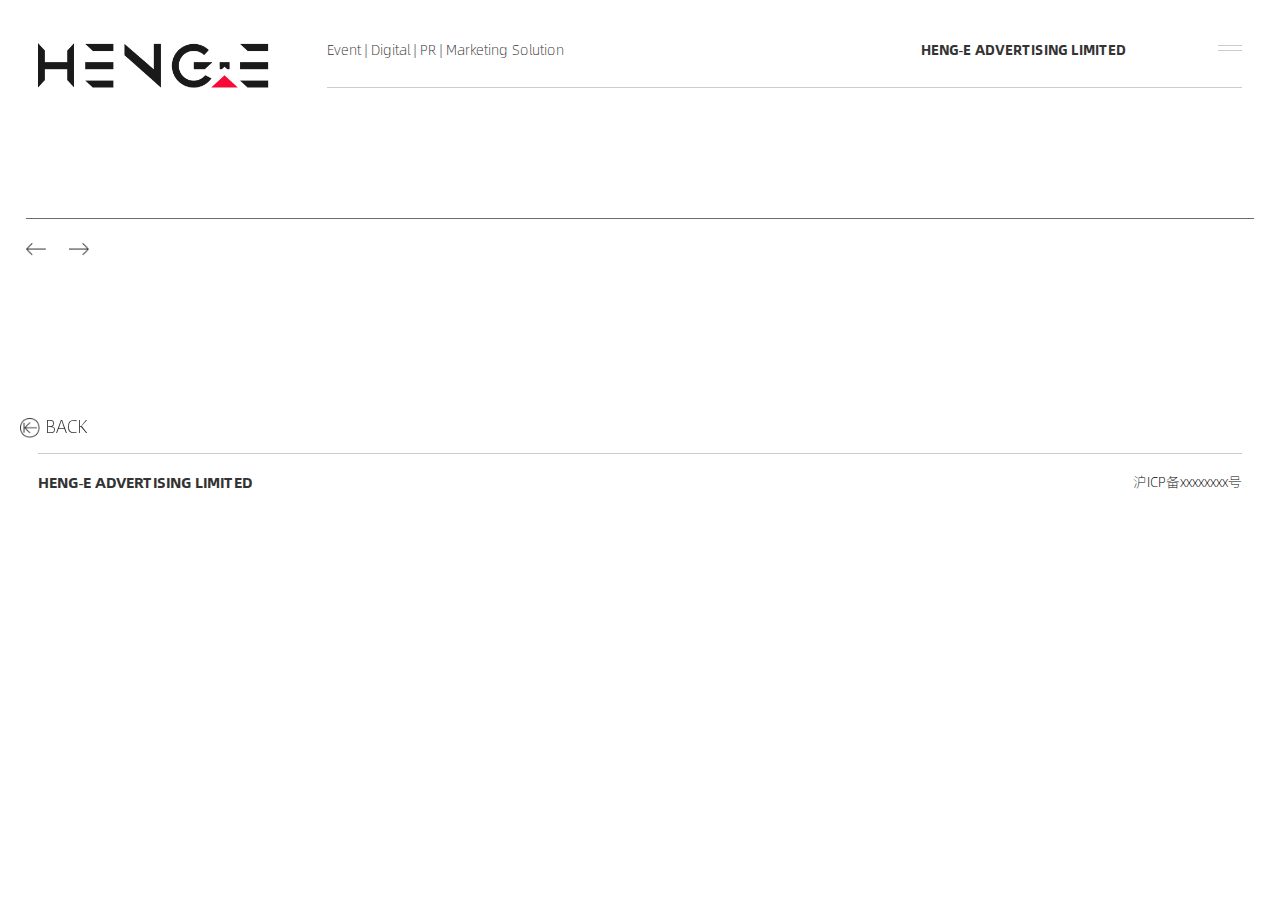
==== commit ad3c2e68: "all" ====
--- a/detail.html
+++ b/detail.html
@@ -18,7 +18,7 @@
   <div class="box">
     <a id="home"></a>
     <!-- header -->
-    <div class="header clear">
+    <div class="header ov">
       <div class="header-l fl">
         <img src="./image/logo.png" alt="">
       </div>
@@ -59,13 +59,6 @@
     <div class="lbox">
       <div class="img-box main-i" id="bw">
         <div class="img-list-scroll" id="iw">
-          <div><img src="./image/demo.png" alt=""></div>
-          <div><img src="./image/demo.png" alt=""></div>
-          <div><img src="./image/demo.png" alt=""></div>
-          <div><img src="./image/demo.png" alt=""></div>
-          <div><img src="./image/demo.png" alt=""></div>
-          <div><img src="./image/demo.png" alt=""></div>
-          <div><img src="./image/demo.png" alt=""></div>
         </div>
       </div>
     </div>
--- a/css/css.css
+++ b/css/css.css
@@ -27,17 +27,18 @@
 .box { width: 100%; max-width: 1920px; min-width: 768px;background-color: #fff;padding: 0 0 0; box-sizing: border-box;}
 .lwdth { width: calc(100% - 200px); }
 .wdth { width: 200px;}
-.lbox {padding: 0 2% 0;}
+.lbox {padding: 0 3% 0;}
 
 /* header */
-.header {height: 80px; background-color: #fff;padding: 38px 2% 0; margin-bottom: 20px;}
+.header {position: relative; background-color: #fff;padding: 38px 3% 0; margin-bottom: 20px;}
 .header > .header-l { width: 24%;margin-top: 4px;}
-.header > .header-l img{ width: 180px;}
-.header > .header-r { width: calc(100% - 24%); height: 100%; border-bottom: 1px solid #ccc;}
+.header > .header-l img{ width: 80%;}
+.header > .header-r { width: calc(100% - 24%); height: 100%;}
+.header:after{content: '';display: block;position: absolute;width: calc(100% - 28% - 7px);height: 1px;background-color: #ccc;right: 3%;bottom: 0;}
 .header > .header-r .fl {font-family: 'ali-Light';}
 .header > .header-r .fr {font-family: 'ali-Bold';}
-.header > .header-r .line {margin-top: 7px;margin-left: 20px;}
-.header > .header-r .line span{display: block;width: 24px; height: 1px;background-color: #6B6B6B;margin-bottom: 4px;}
+.header > .header-r .line {margin-top: 7px;margin-left:10%;}
+.header > .header-r .line span{display: block;width: 24px; height: 1px;background-color: #ccc;margin-bottom: 4px;}
 /* banner */
 .banner { width: calc(100% - 24%); margin-left: 24%;margin-bottom: 40px;position: relative;}
 
@@ -56,16 +57,17 @@
 .service-list.service-left .service-img {text-align: right; width: 65%;}
 
 /* footer */
-.footer {width: calc(100% - 40px);margin: 0 auto; padding: 30px 0; border-top: 1px solid #000;}
+.footer {width: calc(100% - 6%);margin: 0 auto; padding: 30px 0; border-top: 1px solid #ccc;}
 .footer > div{width: 100%;}
 .footer a{display: block;font-size: 30px;font-family: 'ali-Bold';height: 36px;line-height: 36px;margin-bottom: 1px;}
 .footer > div .fl a:first-child {margin-top: 20px;}
 .footer > div:first-child{margin-bottom: 39px;}
-.footer > div .fl{width: 180px;}
+.footer > div .fl{width: 24%;}
+.footer > div .fl img{width: 80%;}
 .footer > div .fr{width: 168px;}
 
 /* copy */
-.copy {width: calc(100% - 40px);margin: 0 auto; padding: 22px 0 60px; border-top: 1px solid #000;}
+.copy {width: calc(100% - 6%);margin: 0 auto; padding: 16px 0 60px; border-top: 1px solid #ccc;}
 .copy .fl {font-size: 15px;font-family: 'ali-Bold';}
 .copy .fr {margin-left: 30px;text-align: right;font-family: 'ali-Light';}
 .copy .fr span{display: block;line-height: 20px;}
@@ -76,23 +78,24 @@
 .detail-date {width: 24%; padding: 0 0 0; margin-top: 20px;font-family: 'ali-Bold';font-size: 40px;line-height: 42px;}
 .detail-main-i {width: calc(100% - 24%); padding: 0 0 0}
 /* 返回 */
-.fixed-back {position: absolute;left: 20px;top: 450px;width: 100px;cursor: pointer;}
+.fixed-back {position: fixed;left: 20px;top: 46%;width: 100px;font-size: 18px;cursor: pointer;font-family: 'ali-Light';}
 .fixed-back img {width: 20px;vertical-align: middle;margin-right: 5px;}
 /* service-list */
 .date {margin: 0 auto; padding: 30px 0 60px 24%;}
 .date2 {padding: 20px 0 30px 24%;}
-.date-t { font-size: 16px;font-family: 'ali-Medium';color: #6B6B6B; font-weight: 600;margin-bottom: 20px; border-bottom: 1px solid #ccc; padding: 10px 0 10px;}
+.date-t { font-size: 16px;font-family: 'ali-Bold';color: #6B6B6B; margin-bottom: 20px; border-bottom: 1px solid #ccc; padding: 10px 0 10px;}
 .date-list {width: 60%;margin-left: 40%; }
-.date-list > div {width: 30%;margin-bottom: 20px;float: left;margin-left: 3.33%;}
+.date-list > div {width: 30%;margin-bottom: 20px;float: right;margin-left: 3.33%;cursor: pointer;}
 .date-list > div img {width: 100%;}
 .dataList{margin: 30px 0;}
-.dataList > div {cursor: pointer;}
 .dataList > div img{transition: all .5s;}
 .dataList > div img:hover {transform: scale(1.2);}
 /* detail */
 .detail {margin: 0 auto; padding: 30px 0 60px 24%;}
 .detail-l {width: 50%;float: left;}
-.detail-r {width: 50%;float: right;}
+.detail-l h3{font-size: 20px;font-weight: 400;}
+.detail-l p{font-size: 18px;font-weight: 400;}
+.detail-r {width: 50%;float: right;font-size: 17px;}
 
 /* list-img" */
 .list-img {width: calc(100% - 20px);margin: 0 0 0 20px; padding: 30px 0 60px 220px;}
@@ -109,4 +112,4 @@
 .img-list-scroll > div:not(1) { margin-left: 20px;}
 .img-list-scroll > div img { width: 100%;}
 .detail-arrow {width: 96%;margin: 0 auto;border-top: 1px solid #6B6B6B;padding-top: 20px;}
-.detail-arrow img{width: 20px; margin-right: 20px;}+.detail-arrow img{width: 20px; margin-right: 20px;cursor: pointer;}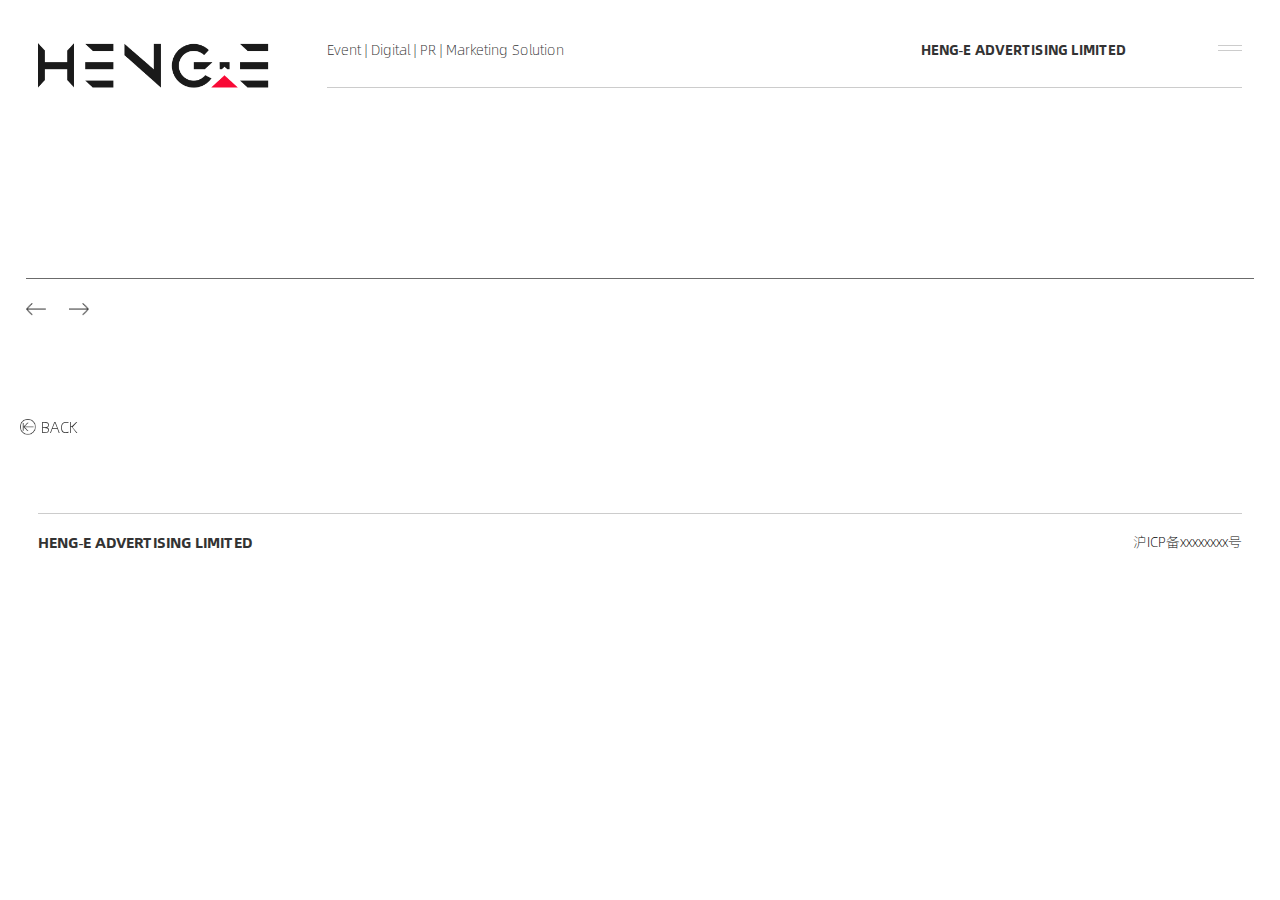
==== commit 9a39d014: "a" ====
--- a/detail.html
+++ b/detail.html
@@ -51,7 +51,7 @@
       </div>
       <!-- detail -->
     </div>
-    <div class="detail-arrow">
+    <div class="detail-arrow mt60">
       <img onclick="changeLeft(1)" src="./image/arrow-l.png" />
       <img onclick="changeLeft(-1)" src="./image/arrow-r.png" />
     </div>
--- a/css/css.css
+++ b/css/css.css
@@ -13,6 +13,7 @@
 .clear{ clear:both;}
 div {box-sizing: border-box;}
 .mt38{margin-top: 38px !important;;}
+.mt60{margin-top: 60px !important;;}
 
 .swiper-wrapper{ position:relative; width:100%; height:100%; z-index:1; display:-webkit-box; display:-moz-box; display:-ms-flexbox; display:-webkit-flex; display:flex; -webkit-transition-property:-webkit-transform; -moz-transition-property:-moz-transform; -o-transition-property:-o-transform; -ms-transition-property:-ms-transform; transition-property:transform; -webkit-box-sizing:content-box; -moz-box-sizing:content-box; box-sizing:content-box;}
 .swiper-container-android .swiper-slide, .swiper-wrapper{ -webkit-transform:translate3d(0,0,0); -moz-transform:translate3d(0,0,0); -o-transform:translate(0,0); -ms-transform:translate3d(0,0,0); transform:translate3d(0,0,0);}
@@ -35,7 +36,7 @@
 .header > .header-l img{ width: 80%;}
 .header > .header-r { width: calc(100% - 24%); height: 100%;}
 .header:after{content: '';display: block;position: absolute;width: calc(100% - 28% - 7px);height: 1px;background-color: #ccc;right: 3%;bottom: 0;}
-.header > .header-r .fl {font-family: 'ali-Light';}
+.header > .header-r .fl {font-family: 'ali-Light';white-space: nowrap;}
 .header > .header-r .fr {font-family: 'ali-Bold';}
 .header > .header-r .line {margin-top: 7px;margin-left:10%;}
 .header > .header-r .line span{display: block;width: 24px; height: 1px;background-color: #ccc;margin-bottom: 4px;}
@@ -51,7 +52,7 @@
 .service-list .title.pr5 {padding-right: 5%;}
 .service-list .title.mb20 {margin-bottom: 30px;padding-right: 5%;}
 .service-list .title span {display: block; font-family: 'ali-Bold';font-size: 22px;}
-.service-list .title a {font-size: 16px;font-family: 'ali-Regular';text-decoration: underline;color: #9D9E9D;}
+.service-list .title a {font-size: 14px;font-family: 'ali-Regular';text-decoration: underline;color: #9D9E9D;}
 .service-list .title a:hover {color: #FF3308;font-family: 'ali-Bold';}
 .service-list.service-left .title {text-align: right; margin-right: 1%;}
 .service-list.service-left .service-img {text-align: right; width: 65%;}
@@ -59,8 +60,8 @@
 /* footer */
 .footer {width: calc(100% - 6%);margin: 0 auto; padding: 30px 0; border-top: 1px solid #ccc;}
 .footer > div{width: 100%;}
-.footer a{display: block;font-size: 30px;font-family: 'ali-Bold';height: 36px;line-height: 36px;margin-bottom: 1px;}
-.footer > div .fl a:first-child {margin-top: 20px;}
+.footer a{display: block;font-size: 26px;font-family: 'ali-Bold';height: 30px;line-height: 30px;margin-bottom: 1px;}
+.footer > div .fl a:first-child {margin-top: 42px;}
 .footer > div:first-child{margin-bottom: 39px;}
 .footer > div .fl{width: 24%;}
 .footer > div .fl img{width: 80%;}
@@ -78,8 +79,8 @@
 .detail-date {width: 24%; padding: 0 0 0; margin-top: 20px;font-family: 'ali-Bold';font-size: 40px;line-height: 42px;}
 .detail-main-i {width: calc(100% - 24%); padding: 0 0 0}
 /* 返回 */
-.fixed-back {position: fixed;left: 20px;top: 46%;width: 100px;font-size: 18px;cursor: pointer;font-family: 'ali-Light';}
-.fixed-back img {width: 20px;vertical-align: middle;margin-right: 5px;}
+.fixed-back {position: fixed;left: 20px;top: 46%;width: 100px;font-size: 16px;cursor: pointer;font-family: 'ali-Light';}
+.fixed-back img {width: 16px;vertical-align: middle;margin-right: 5px;position: relative;top: -2px;}
 /* service-list */
 .date {margin: 0 auto; padding: 30px 0 60px 24%;}
 .date2 {padding: 20px 0 30px 24%;}
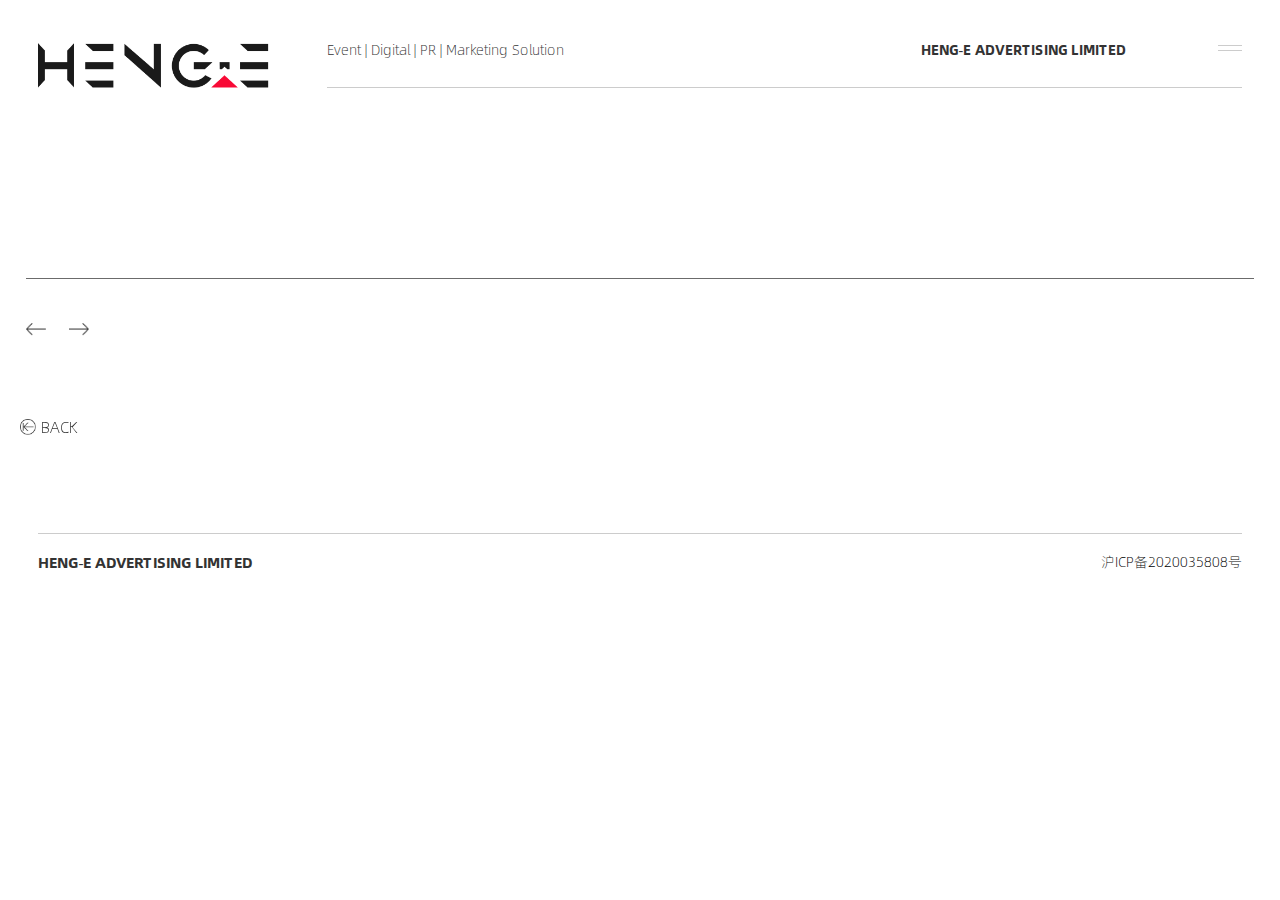
==== commit 7218af21: "a" ====
--- a/detail.html
+++ b/detail.html
@@ -68,7 +68,7 @@
     <div class="copy ov">
       <div class="fl">HENG-E ADVERTISING LIMITED</div>
       <div class="fr">
-        <a href="#">沪ICP备xxxxxxxx号</a>
+        <a target="_blank" href="http://www.beian.miit.gov.cn">沪ICP备2020035808号</a>
       </div>
     </div>
     <!-- copy -->
--- a/css/css.css
+++ b/css/css.css
@@ -52,7 +52,7 @@
 .service-list .title.pr5 {padding-right: 5%;}
 .service-list .title.mb20 {margin-bottom: 30px;padding-right: 5%;}
 .service-list .title span {display: block; font-family: 'ali-Bold';font-size: 22px;}
-.service-list .title a {font-size: 14px;font-family: 'ali-Regular';text-decoration: underline;color: #9D9E9D;}
+.service-list .title a {font-size: 13px;font-family: 'ali-Regular';text-decoration: underline;color: #9D9E9D;}
 .service-list .title a:hover {color: #FF3308;font-family: 'ali-Bold';}
 .service-list.service-left .title {text-align: right; margin-right: 1%;}
 .service-list.service-left .service-img {text-align: right; width: 65%;}
@@ -88,7 +88,7 @@
 .date-list {width: 60%;margin-left: 40%; }
 .date-list > div {width: 30%;margin-bottom: 20px;float: right;margin-left: 3.33%;cursor: pointer;}
 .date-list > div img {width: 100%;}
-.dataList{margin: 30px 0;}
+.dataList{margin: 30px 0 50px;}
 .dataList > div img{transition: all .5s;}
 .dataList > div img:hover {transform: scale(1.2);}
 /* detail */
@@ -96,7 +96,7 @@
 .detail-l {width: 50%;float: left;}
 .detail-l h3{font-size: 20px;font-weight: 400;}
 .detail-l p{font-size: 18px;font-weight: 400;}
-.detail-r {width: 50%;float: right;font-size: 17px;}
+.detail-r {width: 50%;float: right;font-size: 17px; line-height: 30px;}
 
 /* list-img" */
 .list-img {width: calc(100% - 20px);margin: 0 0 0 20px; padding: 30px 0 60px 220px;}
@@ -112,5 +112,5 @@
 .img-list-scroll > div:last-child { margin-right: 0;}
 .img-list-scroll > div:not(1) { margin-left: 20px;}
 .img-list-scroll > div img { width: 100%;}
-.detail-arrow {width: 96%;margin: 0 auto;border-top: 1px solid #6B6B6B;padding-top: 20px;}
+.detail-arrow {width: 96%;margin: 0 auto;border-top: 1px solid #6B6B6B;padding-top: 40px;}
 .detail-arrow img{width: 20px; margin-right: 20px;cursor: pointer;}